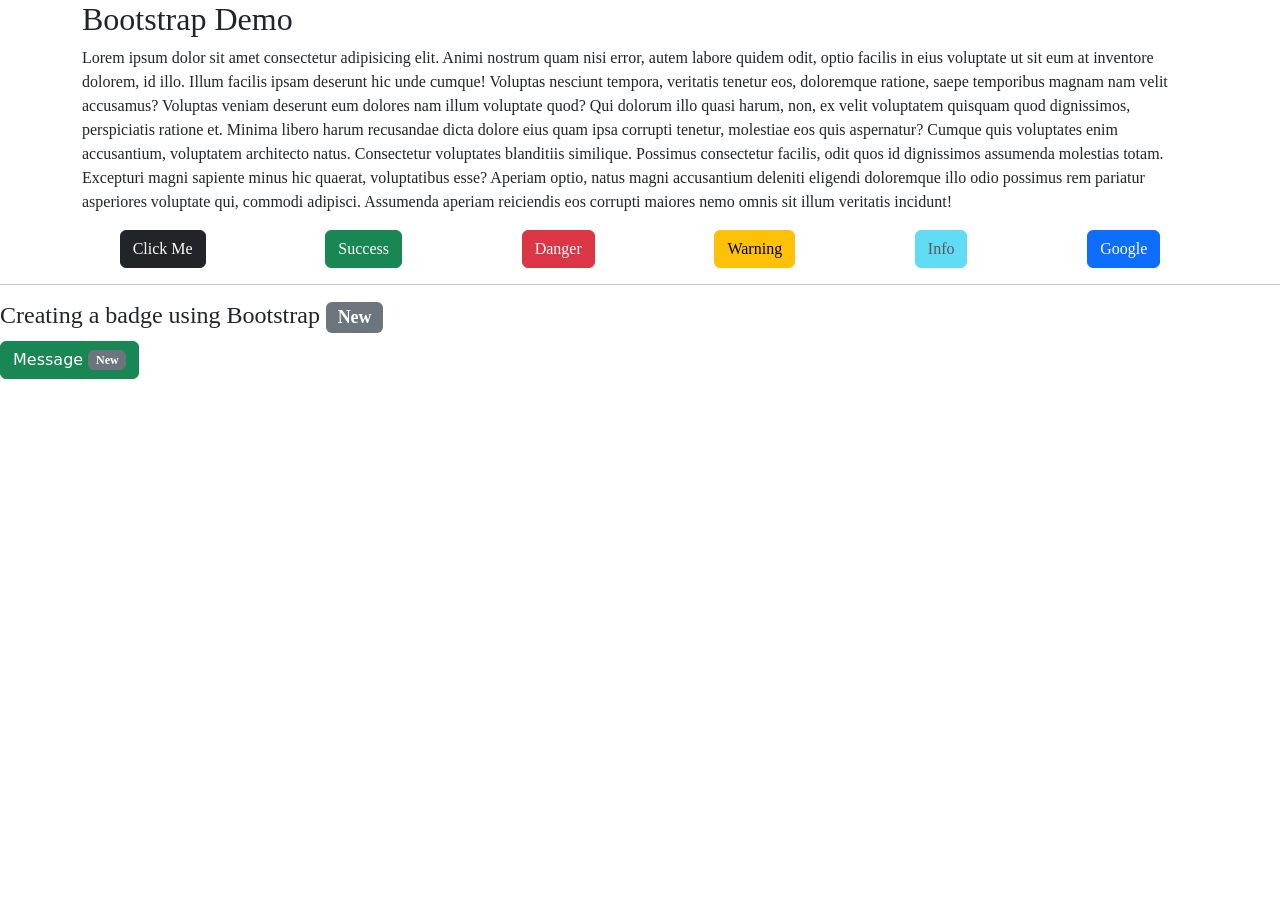
==== CSS/Bootstrap/index.html @ 929a70ba "Commit" ====
<!DOCTYPE html>
<html lang="en">
  <head>
    <meta charset="UTF-8" />
    <meta name="viewport" content="width=device-width, initial-scale=1.0" />
    <title>Bootstrap</title>
    <link
      rel="stylesheet"
      href="https://cdn.jsdelivr.net/npm/bootstrap@5.3.7/dist/css/bootstrap.min.css"
    />
    <link rel="stylesheet" href="style.css" />
  </head>
  <body>
    <!-- <div class="block">
    <button type="button" class="btn btn-primary">Primary</button>
    <button type="button" class="btn btn-secondary">Secondary</button>
    <button type="button" class="btn btn-success">Success</button>
    <button type="button" class="btn btn-danger">Danger</button>
    <button type="button" class="btn btn-warning">Warning</button>
    <button type="button" class="btn btn-info">Info</button>
    <button type="button" class="btn btn-light">Light</button>
    <button type="button" class="btn btn-dark">Dark</button>
    </div> -->
    <div class="container">
        <h2>Bootstrap Demo</h2>
        <p>Lorem ipsum dolor sit amet consectetur adipisicing elit. Animi nostrum quam nisi error, autem labore quidem odit, optio facilis in eius voluptate ut sit eum at inventore dolorem, id illo.
        Illum facilis ipsam deserunt hic unde cumque! Voluptas nesciunt tempora, veritatis tenetur eos, doloremque ratione, saepe temporibus magnam nam velit accusamus? Voluptas veniam deserunt eum dolores nam illum voluptate quod?
        Qui dolorum illo quasi harum, non, ex velit voluptatem quisquam quod dignissimos, perspiciatis ratione et. Minima libero harum recusandae dicta dolore eius quam ipsa corrupti tenetur, molestiae eos quis aspernatur?
        Cumque quis voluptates enim accusantium, voluptatem architecto natus. Consectetur voluptates blanditiis similique. Possimus consectetur facilis, odit quos id dignissimos assumenda molestias totam. Excepturi magni sapiente minus hic quaerat, voluptatibus esse?
        Aperiam optio, natus magni accusantium deleniti eligendi doloremque illo odio possimus rem pariatur asperiores voluptate qui, commodi adipisci. Assumenda aperiam reiciendis eos corrupti maiores nemo omnis sit illum veritatis incidunt!</p>
    </div>
    <div class="buttons">
    <button class="btn btn-dark">Click Me</button>
    <button type="button" class="btn btn-success">Success</button>
    <button type="button" class="btn btn-danger">Danger</button>
    <button type="button" class="btn btn-warning">Warning</button>
    <button type="button" class="btn btn-info" disabled>Info</button>
    <a href="https://www.google.com/" class="btn btn-primary">Google</a>
    </div>
    <hr>
    <h4>Creating a badge using Bootstrap <span class="badge bg-secondary">New</span></h4>
    <button type="button" class="btn btn1 btn-success">Message <span class="badge bg-secondary">New</span></button>
    <script src="https://cdn.jsdelivr.net/npm/bootstrap@5.3.7/dist/js/bootstrap.bundle.min.js"></script>
  </body>
</html>
---- CSS/Bootstrap/style.css ----
* {
  font-family: Georgia, "Times New Roman", Times, serif;
}
/* .btn-info{
 background-color: pink;
} */

.buttons{
  display: flex;
  flex-direction: row;
  justify-content: space-evenly;
  align-items:center;
}
/* .btn1{
  background-color: green;
  border-radius: 10px;
  text-align: center;
  margin: 2px;
  padding: 5px 10px;
}

.btn1:hover{
  box-shadow: 2px 2px 5px black;
} */
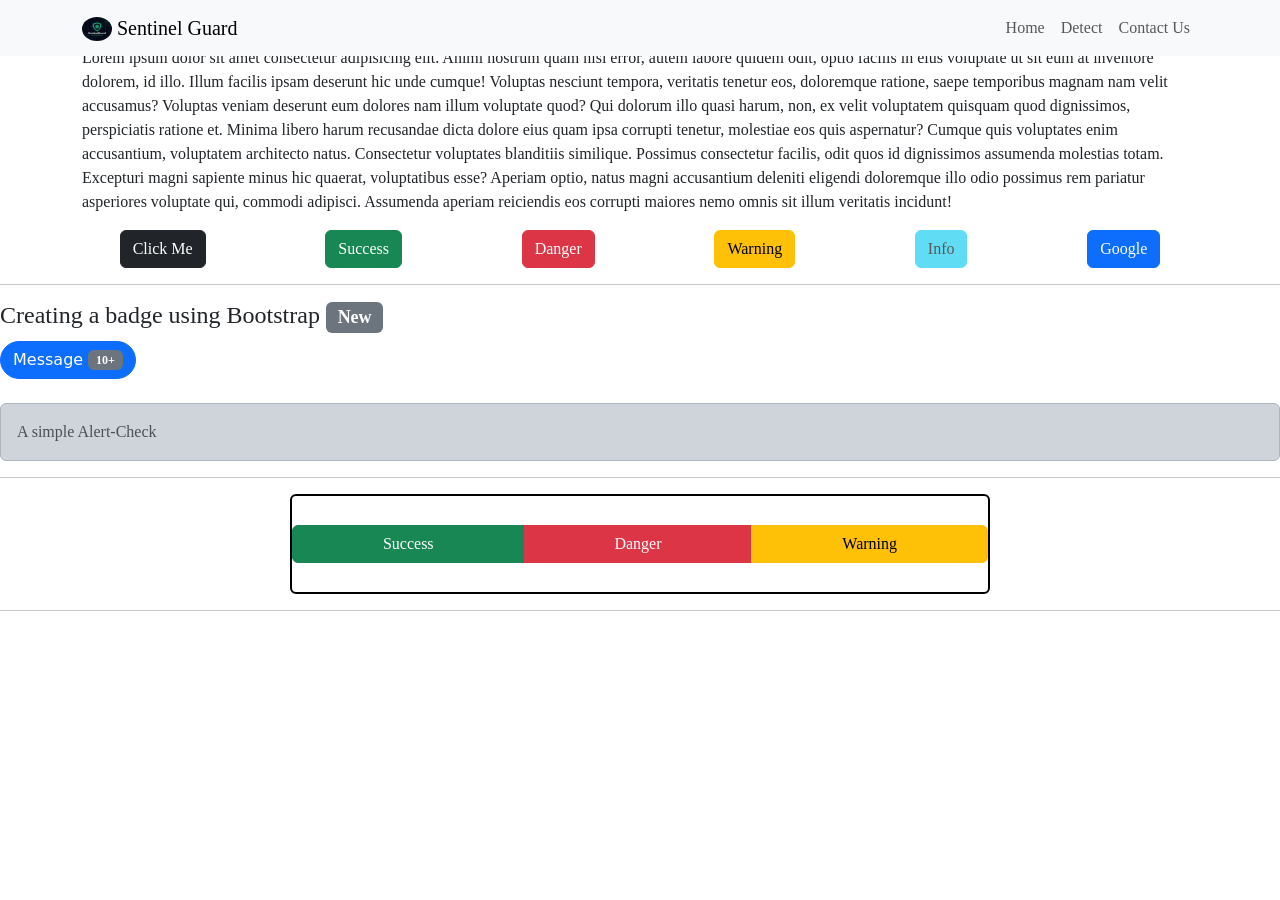
==== commit ec4c47bf: "Commit" ====
--- a/CSS/Bootstrap/index.html
+++ b/CSS/Bootstrap/index.html
@@ -11,6 +11,25 @@
     <link rel="stylesheet" href="style.css" />
   </head>
   <body>
+    <nav class="navbar bg-body-tertiary navbar-expand-lg fixed-top">
+      <div class="container">
+        <a class="navbar-brand" href="#">
+          <img
+            class="ad d-inline-block align-text-top"
+            src="sen4.jpg"
+            alt="SentinelGuard"
+            width="30"
+            height="24"
+          />
+          Sentinel Guard
+        </a>
+        <div class="navbar-nav">
+          <a href="#" class="nav-link">Home</a>
+          <a href="#" class="nav-link">Detect</a>
+          <a href="#" class="nav-link">Contact Us</a>
+        </div>
+      </div>
+    </nav>
     <!-- <div class="block">
     <button type="button" class="btn btn-primary">Primary</button>
     <button type="button" class="btn btn-secondary">Secondary</button>
@@ -22,24 +41,53 @@
     <button type="button" class="btn btn-dark">Dark</button>
     </div> -->
     <div class="container">
-        <h2>Bootstrap Demo</h2>
-        <p>Lorem ipsum dolor sit amet consectetur adipisicing elit. Animi nostrum quam nisi error, autem labore quidem odit, optio facilis in eius voluptate ut sit eum at inventore dolorem, id illo.
-        Illum facilis ipsam deserunt hic unde cumque! Voluptas nesciunt tempora, veritatis tenetur eos, doloremque ratione, saepe temporibus magnam nam velit accusamus? Voluptas veniam deserunt eum dolores nam illum voluptate quod?
-        Qui dolorum illo quasi harum, non, ex velit voluptatem quisquam quod dignissimos, perspiciatis ratione et. Minima libero harum recusandae dicta dolore eius quam ipsa corrupti tenetur, molestiae eos quis aspernatur?
-        Cumque quis voluptates enim accusantium, voluptatem architecto natus. Consectetur voluptates blanditiis similique. Possimus consectetur facilis, odit quos id dignissimos assumenda molestias totam. Excepturi magni sapiente minus hic quaerat, voluptatibus esse?
-        Aperiam optio, natus magni accusantium deleniti eligendi doloremque illo odio possimus rem pariatur asperiores voluptate qui, commodi adipisci. Assumenda aperiam reiciendis eos corrupti maiores nemo omnis sit illum veritatis incidunt!</p>
+      <h2>Bootstrap Demo</h2>
+      <p>
+        Lorem ipsum dolor sit amet consectetur adipisicing elit. Animi nostrum
+        quam nisi error, autem labore quidem odit, optio facilis in eius
+        voluptate ut sit eum at inventore dolorem, id illo. Illum facilis ipsam
+        deserunt hic unde cumque! Voluptas nesciunt tempora, veritatis tenetur
+        eos, doloremque ratione, saepe temporibus magnam nam velit accusamus?
+        Voluptas veniam deserunt eum dolores nam illum voluptate quod? Qui
+        dolorum illo quasi harum, non, ex velit voluptatem quisquam quod
+        dignissimos, perspiciatis ratione et. Minima libero harum recusandae
+        dicta dolore eius quam ipsa corrupti tenetur, molestiae eos quis
+        aspernatur? Cumque quis voluptates enim accusantium, voluptatem
+        architecto natus. Consectetur voluptates blanditiis similique. Possimus
+        consectetur facilis, odit quos id dignissimos assumenda molestias totam.
+        Excepturi magni sapiente minus hic quaerat, voluptatibus esse? Aperiam
+        optio, natus magni accusantium deleniti eligendi doloremque illo odio
+        possimus rem pariatur asperiores voluptate qui, commodi adipisci.
+        Assumenda aperiam reiciendis eos corrupti maiores nemo omnis sit illum
+        veritatis incidunt!
+      </p>
     </div>
     <div class="buttons">
-    <button class="btn btn-dark">Click Me</button>
-    <button type="button" class="btn btn-success">Success</button>
-    <button type="button" class="btn btn-danger">Danger</button>
-    <button type="button" class="btn btn-warning">Warning</button>
-    <button type="button" class="btn btn-info" disabled>Info</button>
-    <a href="https://www.google.com/" class="btn btn-primary">Google</a>
+      <button class="btn btn-dark">Click Me</button>
+      <button type="button" class="btn btn-success">Success</button>
+      <button type="button" class="btn btn-danger">Danger</button>
+      <button type="button" class="btn btn-warning">Warning</button>
+      <button type="button" class="btn btn-info" disabled>Info</button>
+      <a href="https://www.google.com/" class="btn btn-primary">Google</a>
     </div>
-    <hr>
-    <h4>Creating a badge using Bootstrap <span class="badge bg-secondary">New</span></h4>
-    <button type="button" class="btn btn1 btn-success">Message <span class="badge bg-secondary">New</span></button>
+    <hr />
+    <h4>
+      Creating a badge using Bootstrap
+      <span class="badge bg-secondary">New</span>
+    </h4>
+    <button type="button" class="btn btn1 btn-primary rounded-pill">
+      Message <span class="badge bg-secondary">10+</span>
+    </button>
+    <br />
+    <br />
+    <div class="alert alert-dark" role="alert">A simple Alert-Check</div>
+    <hr />
+    <div class="btn-group group1">
+      <button type="button" class="btn btn-success">Success</button>
+      <button type="button" class="btn btn-danger">Danger</button>
+      <button type="button" class="btn btn-warning">Warning</button>
+    </div>
+    <hr />
     <script src="https://cdn.jsdelivr.net/npm/bootstrap@5.3.7/dist/js/bootstrap.bundle.min.js"></script>
   </body>
 </html>
--- a/CSS/Bootstrap/style.css
+++ b/CSS/Bootstrap/style.css
@@ -5,11 +5,11 @@
  background-color: pink;
 } */
 
-.buttons{
+.buttons {
   display: flex;
   flex-direction: row;
   justify-content: space-evenly;
-  align-items:center;
+  align-items: center;
 }
 /* .btn1{
   background-color: green;
@@ -21,4 +21,29 @@
 
 .btn1:hover{
   box-shadow: 2px 2px 5px black;
-} */+} */
+
+/* .group1{
+  height: 200px;
+  width: 300px;
+  border: 2px solid black;
+  display: inline-block;
+  justify-content: center;
+  align-items: center;
+  
+} */
+
+.group1 {
+  margin: 0px auto;
+  height: 100px;
+  width: 700px;
+  border: 2px solid black;
+  display: flex; /* Make it a flex container */
+  /* justify-content:center ; Center horizontally */
+  align-items: center; /* Center vertically */
+  /* gap: 10px; Optional: adds space between buttons */
+}
+
+.ad{
+  border-radius: 50%;
+}
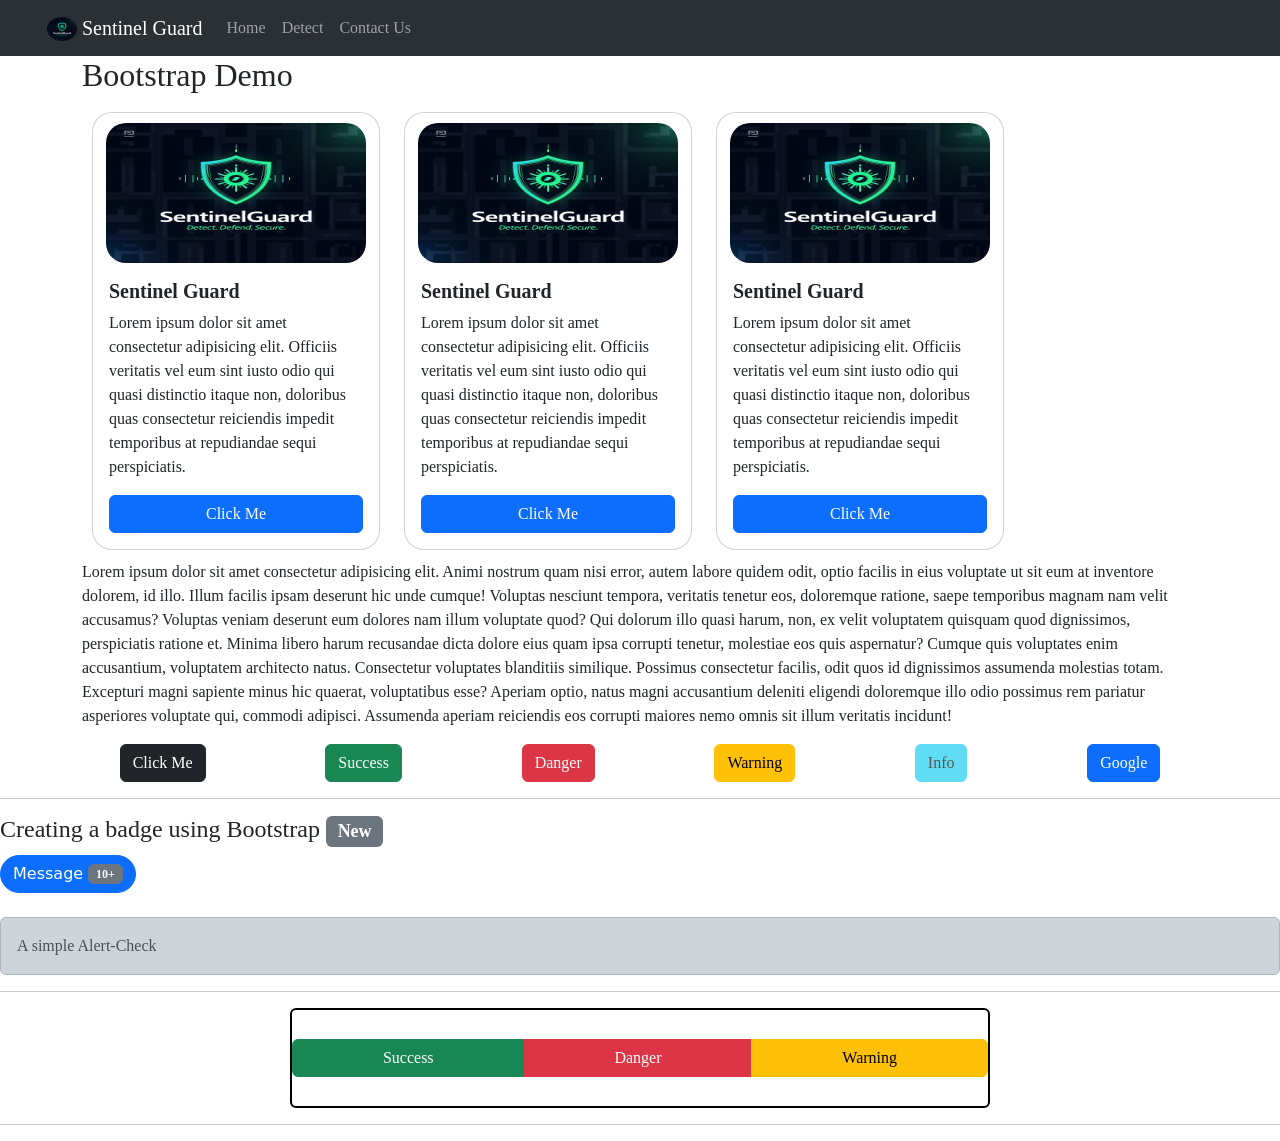
==== commit 06efbff2: "Commit" ====
--- a/CSS/Bootstrap/index.html
+++ b/CSS/Bootstrap/index.html
@@ -11,22 +11,36 @@
     <link rel="stylesheet" href="style.css" />
   </head>
   <body>
-    <nav class="navbar bg-body-tertiary navbar-expand-lg fixed-top">
-      <div class="container">
-        <a class="navbar-brand" href="#">
-          <img
-            class="ad d-inline-block align-text-top"
-            src="sen4.jpg"
-            alt="SentinelGuard"
-            width="30"
-            height="24"
-          />
-          Sentinel Guard
-        </a>
-        <div class="navbar-nav">
-          <a href="#" class="nav-link">Home</a>
-          <a href="#" class="nav-link">Detect</a>
-          <a href="#" class="nav-link">Contact Us</a>
+    <nav class="navbar bg-body-tertiary navbar-expand-md " data-bs-theme="dark">
+      <div class="container-fluid">
+        <button
+          class="navbar-toggler"
+          type="button"
+          data-bs-toggle="collapse"
+          data-bs-target="#navbarNavAltMarkup"
+          aria-controls="navbarNavAltMarkup"
+          aria-expanded="false"
+          aria-label="Toggle navigation"
+        >
+          <span class="navbar-toggler-icon"></span>
+        </button>
+        <div class="collapse navbar-collapse" id="navbarNavAltMarkup">
+          <div class="navbar-nav">
+            <a class="navbar-brand" href="#">
+              <img
+                style="margin-left: 35px"
+                class="ad d-inline-block align-text-top"
+                src="sen4.jpg"
+                alt="SentinelGuard"
+                width="30"
+                height="24"
+              />
+              Sentinel Guard
+            </a>
+            <a href="#" class="nav-link">Home</a>
+            <a href="#" class="nav-link">Detect</a>
+            <a href="#" class="nav-link">Contact Us</a>
+          </div>
         </div>
       </div>
     </nav>
@@ -42,6 +56,30 @@
     </div> -->
     <div class="container">
       <h2>Bootstrap Demo</h2>
+      <div class="card" >
+        <img class="sen1" src="sen4.jpg" alt="Sentinel">
+        <div class="card-body">
+          <h5 class="card-title"><b>Sentinel Guard</b></h5>
+          <p class="card-text">Lorem ipsum dolor sit amet consectetur adipisicing elit. Officiis veritatis vel eum sint iusto odio qui quasi distinctio itaque non, doloribus quas consectetur reiciendis impedit temporibus at repudiandae sequi perspiciatis.</p>
+          <a href="#" class="btn btn-primary an">Click Me</a>
+        </div>
+      </div>
+      <div class="card" >
+        <img class="sen1" src="sen4.jpg" alt="Sentinel">
+        <div class="card-body">
+          <h5 class="card-title"><b>Sentinel Guard</b></h5>
+          <p class="card-text">Lorem ipsum dolor sit amet consectetur adipisicing elit. Officiis veritatis vel eum sint iusto odio qui quasi distinctio itaque non, doloribus quas consectetur reiciendis impedit temporibus at repudiandae sequi perspiciatis.</p>
+          <a href="#" class="btn btn-primary an">Click Me</a>
+        </div>
+      </div>
+      <div class="card" >
+        <img class="sen1" src="sen4.jpg" alt="Sentinel">
+        <div class="card-body">
+          <h5 class="card-title"><b>Sentinel Guard</b></h5>
+          <p class="card-text">Lorem ipsum dolor sit amet consectetur adipisicing elit. Officiis veritatis vel eum sint iusto odio qui quasi distinctio itaque non, doloribus quas consectetur reiciendis impedit temporibus at repudiandae sequi perspiciatis.</p>
+          <a href="#" class="btn btn-primary an">Click Me</a>
+        </div>
+      </div>
       <p>
         Lorem ipsum dolor sit amet consectetur adipisicing elit. Animi nostrum
         quam nisi error, autem labore quidem odit, optio facilis in eius
--- a/CSS/Bootstrap/style.css
+++ b/CSS/Bootstrap/style.css
@@ -44,6 +44,33 @@
   /* gap: 10px; Optional: adds space between buttons */
 }
 
-.ad{
+.ad {
   border-radius: 50%;
-}+}
+
+/* .navbar-nav{
+  border: 2px solid black;
+  display: flex;
+  justify-content: end;
+  margin-right:890px;
+} */
+
+.card {
+  display: inline-flex;
+  margin: 10px;
+  width: 18rem;
+  border-radius: 20px;
+}
+.sen1 {
+  height: 140px;
+  width: 260px;
+  border-radius: 20px;
+  align-self: center;
+  margin-top: 10px;
+}
+
+.an {
+  display: flex;
+  justify-content: center;
+  align-items: center;
+}
